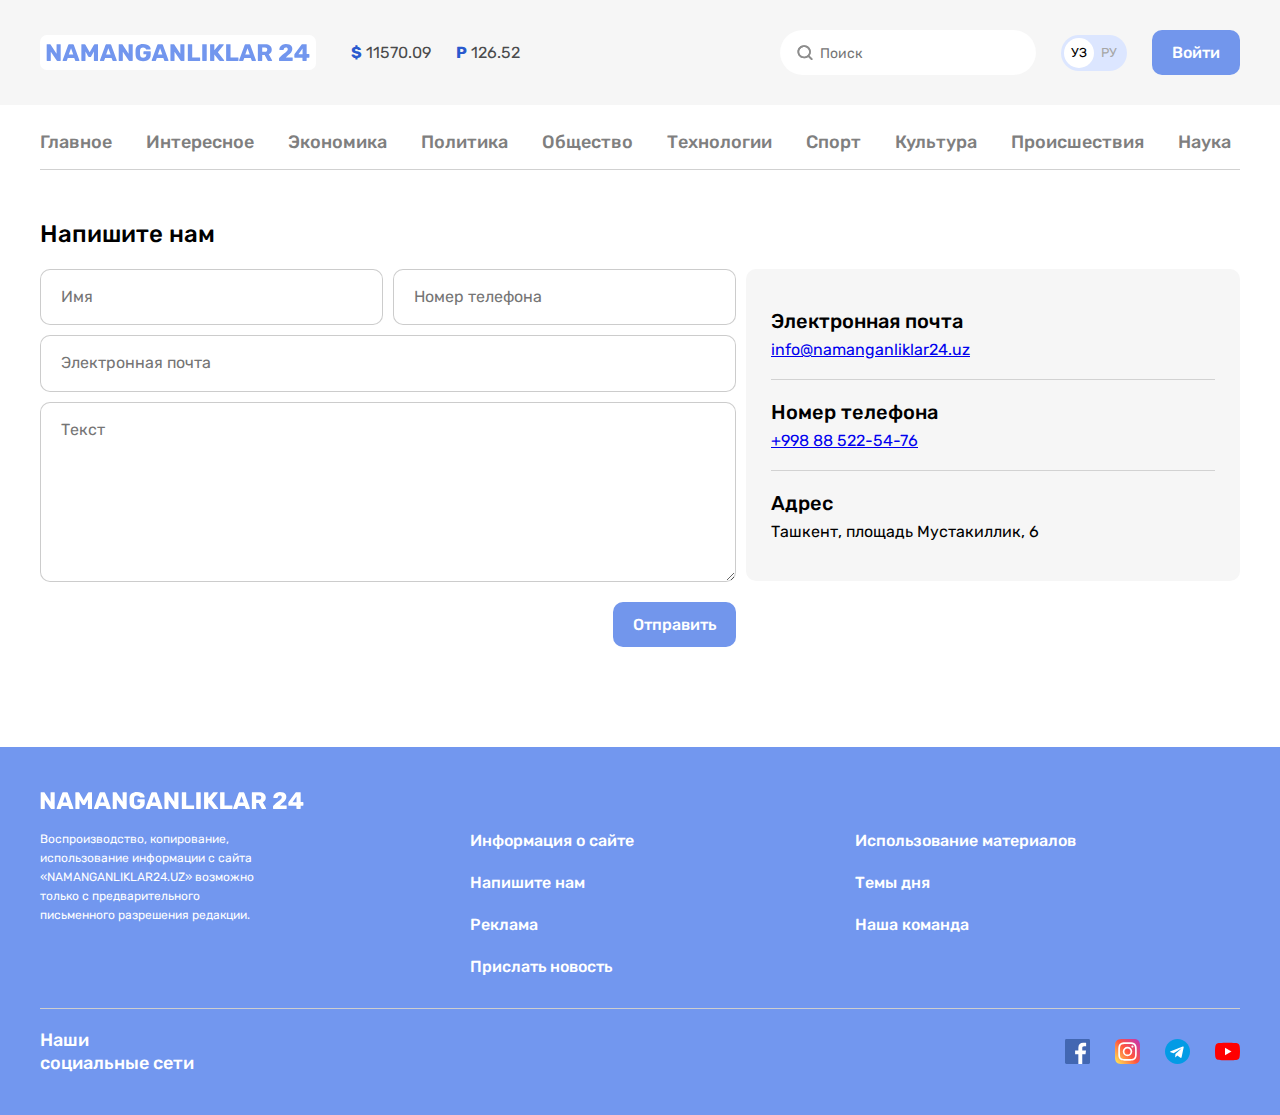
==== contact.html @ c7e23d64 "Add bg-img to search input and notifications-cta" ====
<!DOCTYPE html>
<html lang="en">
<head>
  <meta charset="UTF-8">
  <meta http-equiv="X-UA-Compatible" content="IE=edge">
  <meta name="viewport" content="width=device-width, initial-scale=1.0">
  <title>Контакт N24</title>

  <!-- Google Fonts -->
  <link rel="preconnect" href="https://fonts.googleapis.com">
  <link rel="preconnect" href="https://fonts.gstatic.com" crossorigin>
  <link href="https://fonts.googleapis.com/css2?family=Open+Sans:wght@400;600;700&family=Roboto+Condensed:wght@700&family=Roboto:wght@400;500;700&family=Rubik:wght@400;500;700&display=swap" rel="stylesheet">

  <!-- Styles -->
  <link rel="stylesheet" href="css/normalize.css">
  <link rel="stylesheet" href="css/style.css">
</head>
<body>


  <!-- SITE-HEADER -->
  <header class="site-header">
    <!-- SITE-HEADER-TOP  -->
    <div class="site-header-top">
      <div class="site-header-top-container container">
        <!-- LOGO  -->
        <a class="site-header-logo" href="index.html">
          <img class="site-header-logo-img" src="img/logo-purple.svg" alt="N24 logo" width="264" height="28">
        </a>

        <!-- CURRENCY-RATES -->
        <ul class="currency-rates">
          <li class="currency-rates-item">
            <b class="currency-rates-type">$</b>
            <span class="currency-rates-value">11570.09</span>
          </li>
          <li class="currency-rates-item">
            <b class="currency-rates-type">P</b>
            <span class="currency-rates-value">126.52</span>
          </li>
        </ul>

        <!-- GLOBAL-SEARCH-FORM -->
        <form class="global-search-form" action="https://echo.htmlacademy.ru" method="GET">
          <input class="global-search-form-input" type="search" name="search" placeholder="Поиск" aria-label="Поиск" required>
        </form>

        <!-- LANG-TOGGLE -->
        <div class="lang-toggle">
          <a class="lang-toggle-link lang-toggle-link-active" href="index.html">УЗ</a>
          <a class="lang-toggle-link" href="index.html/ru">РУ</a>
        </div>

        <!-- SITE-HEADER-AUTH  -->
        <a class="button button-primary" href="#">Войти</a>
      </div>
    </div>

    <div class="container">
      <!-- SITENAV  -->
      <nav class="sitenav">
        <ul class="sitenav-list">
          <li class="sitenav-item"><a class="sitenav-link" href="index.html">Главное</a></li>
          <li class="sitenav-item"><a class="sitenav-link" href="news-list.html">Интересное</a></li>
          <li class="sitenav-item"><a class="sitenav-link" href="news-article.html">Экономика</a></li>
          <li class="sitenav-item"><a class="sitenav-link" href="news-article.html">Политика</a></li>
          <li class="sitenav-item"><a class="sitenav-link" href="news-article.html">Общество</a></li>
          <li class="sitenav-item"><a class="sitenav-link" href="news-article.html">Технологии</a></li>
          <li class="sitenav-item"><a class="sitenav-link" href="news-article.html">Спорт</a></li>
          <li class="sitenav-item"><a class="sitenav-link" href="news-article.html">Культура</a></li>
          <li class="sitenav-item"><a class="sitenav-link" href="news-article.html">Происшествия</a></li>
          <li class="sitenav-item"><a class="sitenav-link" href="contact.html">Наука</a></li>
        </ul>
      </nav>
    </div>
  </header>


  <!-- MAIN-CONTENT  -->
  <main class="main-content">
    <div class="container">

      <div class="contact-page">
        <h1 class="contact-page-heading">Напишите нам</h1>

        <div class="contact-page-content">
          <form class="contact-page-form form" action="https://echo.htmlacademy.ru" method="POST">
            <div class="form-fields">
              <div class="form-groups-wrapper">
                <div class="form-group">
                  <input class="form-field" type="text" name="name" placeholder="Имя" aria-label="Имя" required>
                </div>
                <div class="form-group">
                  <input class="form-field" type="tel" name="phone_number" placeholder="Номер телефона" aria-label="Номер телефона" required>
                </div>
              </div>
              <div class="form-group">
                <input class="form-field" type="email" name="email" placeholder="Электронная почта" aria-label="Электронная почта" required>
              </div>
              <div class="form-group">
                <textarea class="form-field form-field-textarea" name="message" placeholder="Текст" aria-label="Текст" required></textarea>
              </div>
            </div>
            <button class="contact-page-form-submit button button-primary" type="submit">Отправить</button>
          </form>

          <div class="contact-page-info">
            <dl class="contact-page-definitions-card definitions-card">
              <div class="definitions-card-item">
                <dt class="definitions-card-title">Электронная почта</dt>
                <dd class="definitions-card-value"><a href="mailto:info@namanganliklar24.uz?subject=N24.uz%20saytidan%20xabar">info@namanganliklar24.uz</a></dd>
              </div>
              <div class="definitions-card-item">
                <dt class="definitions-card-title">Номер телефона</dt>
                <dd class="definitions-card-value"><a href="tel:+998885225476">+998 88 522-54-76</a></dd>
              </div>
              <div class="definitions-card-item">
                <dt class="definitions-card-title">Адрес</dt>
                <dd class="definitions-card-value">Ташкент, площадь Мустакиллик, 6</dd>
              </div>
            </dl>
          </div>
        </div>
      </div>


    </div>
  </main>

<!-- SITE-FOOTER -->
<footer class="site-footer">
  <div class="container">
    <div class="site-footer-logo-wrapper">
      <a class="site-footer-logo" href="index.html">
        <img class="site-footer-logo-img" src="img/logo-white.svg" alt="N24 logo" width="264" height="28">
      </a>
    </div>

    <div class="site-footer-about-links">
      <div class="site-footer-about">Воспроизводство, копирование, использование информации с сайта «NAMANGANLIKLAR24.UZ» возможно только с предварительного письменного разрешения редакции.</div>

      <div class="site-footer-links-wrapper">
        <ul class="site-footer-links">
          <li class="site-footer-links-item">
            <a class="site-footer-link" href="#">Информация о сайте</a>
          </li>
          <li class="site-footer-links-item">
            <a class="site-footer-link" href="#">Напишите нам</a>
          </li>
          <li class="site-footer-links-item">
            <a class="site-footer-link" href="#">Реклама</a>
          </li>
          <li class="site-footer-links-item">
            <a class="site-footer-link" href="#">Прислать новость</a>
          </li>
        </ul>

        <ul class="site-footer-links">
          <li class="site-footer-links-item">
            <a class="site-footer-link" href="#">Использование материалов</a>
          </li>
          <li class="site-footer-links-item">
            <a class="site-footer-link" href="#">Темы дня</a>
          </li>
          <li class="site-footer-links-item">
            <a class="site-footer-link" href="#">Наша команда</a>
          </li>
        </ul>
      </div>
    </div>

    <hr class="site-footer-divider">

    <div class="site-footer-socials">
      <h2 class="site-footer-socials-heading">Наши социальные сети</h2>
      <ul class="site-footer-socials-list">
        <li class="site-footer-socials-item">
          <a class="site-footer-socials-link" href="#" target="_blank">
            <img class="site-footer-socials-icon" src="img/icon-facebook.svg" alt="Facebook" width="25" height="25">
          </a>
        </li>
        <li class="site-footer-socials-item">
          <a class="site-footer-socials-link" href="#" target="_blank">
            <img class="site-footer-socials-icon" src="img/icon-instagram.svg" alt="Instagram" width="25" height="25">
          </a>
        </li>
        <li class="site-footer-socials-item">
          <a class="site-footer-socials-link" href="#" target="_blank">
            <img class="site-footer-socials-icon" src="img/icon-telegram.svg" alt="Telegram" width="25" height="25">
          </a>
        </li>
        <li class="site-footer-socials-item">
          <a class="site-footer-socials-link" href="#" target="_blank">
            <img class="site-footer-socials-icon" src="img/icon-youtube.svg" alt="YouTube" width="25" height="25">
          </a>
        </li>
      </ul>
    </div>
  </div>
</footer>
</body>
</html>
---- css/style.css ----
/* GLOBAL */
* {
  box-sizing: border-box;
}

html {
  height: 100%;
  scroll-behavior: smooth;
}

body {
  display: flex;
  flex-direction: column;
  height: 100%;
  padding: 0;
  margin: 0;
  font-family: "Rubik", "Arial", sans-serif;
  font-size: 16px;
  line-height: 22px;
  background-color: #fff;
  color: #4a4b4c;
}

img {
  max-width: 100%;
  height: auto;
}


/* OUTLINE STYLES */
*:focus {
  outline: 2px dashed #7296ec;
  outline-offset: 3px;
}


/* BUTTON  */
.button {
  display: inline-block;
  padding: 13px 20px;
  border: 0;
  border-radius: 10px;
  font-size: 16px;
  line-height: normal;
  font-weight: 500;
  text-decoration: none;
  text-align: center;
  cursor: pointer;
}

.button:hover {
  opacity: 0.8;
}

.button:active {
  opacity: 0.6;
}

.button-block {
  display: block;
  width: 100%;
}

.button-primary {
  background-color: #7296ec;
  color: #fff;
}

.button-orange {
  background-color: #f78b3b;
  color: #fff;
}


/* CONTAINER */
.container {
  width: 100%;
  max-width: 1240px;
  padding-left: 20px;
  padding-right: 20px;
  margin-left: auto;
  margin-right: auto;
}


/* SITE-HEADER */
/* SITE-HEADER-TOP */
.site-header-top {
  padding-top: 30px;
  padding-bottom: 30px;
  margin-bottom: 10px;
  background-color: #f6f6f6;
}

.site-header-top-container {
  display: flex;
  align-items: center;
}

.site-header-logo {
  display: flex;
  padding: 8px 6px;
  margin-right: 35px;
  border-radius: 7px;
  background-color: #fff;
}

.site-header-logo:hover {
  opacity: 0.8;
}

.site-header-logo:active {
  opacity: 0.6;
}


/* CURRENCY-RATES */
.currency-rates {
  display: flex;
  align-items: center;
  padding: 0;
  margin: 0;
  margin-right: auto;
  list-style: none;
}

.currency-rates-item:not(:last-child) {
  margin-right: 25px;
}

.currency-rates-type {
  color: #2959ce;
}


/* GLOBAL-SEARCH-FORM  */
.global-search-form {
  margin-right: 25px;
}

.global-search-form-input {
  padding-top: 15px;
  padding-right: 20px;
  padding-bottom: 13px;
  padding-left: 40px;
  border: 0;
  border-radius: 60px;
  font-size: 14px;
  line-height: normal;
  background-image: url(../img/icon-search.svg);
  background-repeat: no-repeat;
  background-size: 20px;
  background-position: 15px center;
}


/* LANG-TOGGLE  */
.lang-toggle {
  display: flex;
  padding: 3px;
  margin-right: 25px;
  border-radius: 39px;
  background-color: #dce6ff;
}

.lang-toggle-link {
  width: 30px;
  height: 30px;
  border-radius: 50%;
  font-size: 13px;
  line-height: 30px;
  color: #a6a6a6;
  text-align: center;
  text-decoration: none;
}

.lang-toggle-link-active {
  background-color: #fff;
  color: #000;
}


/* SITENAV */
.sitenav {
  padding-top: 12px;
  padding-bottom: 12px;
  border-bottom: 1px solid #d1d1d1;
  font-size: 18px;
  font-weight: 500;
  line-height: normal;
}

.sitenav:not(:last-child) {
  margin-bottom: 40px;
}

.sitenav-list {
  display: flex;
  flex-wrap: wrap;
  align-items: center;
  padding: 0;
  margin: 0;
  list-style: none;
}

.sitenav-item {
  margin-top: 4px;
  margin-bottom: 4px;
}

.sitenav-item:not(:last-child) {
  margin-right: 34px;
}

.sitenav-link {
  display: block;
  color: #7f7f7f;
  text-decoration: none;
}

.sitenav-link:hover {
  color: #7296ec;
}

.sitenav-link:active {
  opacity: 0.6;
}


/* SITE-HEADER-BANNER  */
.site-header-banner-link {
  display: flex;
}


/* MAIN-CONTENT  */
.main-content {
  flex-grow: 1;
  padding-top: 50px;
  padding-bottom: 100px;
}


/* NEWS-GRID */
.news-grid {
  display: flex;
  flex-wrap: wrap;
  margin-left: -10px;
  margin-bottom: -10px;
}

.news-grid-item {
  width: 393px;
  margin-left: 10px;
  margin-bottom: 10px;
}

.article-card {
  display: flex;
  flex-direction: column;
  padding: 20px 17px 15px;
  border-radius: 15px;
  background-color: #f6f6f6;
}

.article-card-title {
  margin-top: 0;
  margin-bottom: 10px;
  font-size: 20px;
  font-weight: 500;
  line-height: 26px;
}

.article-card-heading {
  padding: 0 15px 0 0;
}

.article-card-link {
  display: inline-block;
  color: #000;
  text-decoration: none;
}

.article-card-link:hover {
  color: #7296ec;
}

.article-card-link:active {
  opacity: 0.6;
}

.article-card-text {
  margin-top: 0;
  margin-bottom: 15px;
}

.article-card-img {
  display: block;
  width: 360px;
  height: 165px;
  margin-top: auto;
  margin-bottom: 16px;
  border-radius: 10px;
  object-fit: cover;
}

.article-card-footer {
  display: flex;
  align-items: center;
}

.article-card-source-icon {
  width: 20px;
  height: 20px;
  margin-right: 10px;
  border-radius: 5px;
}

.article-card-source-time {
  font-size: 12px;
  line-height: normal;
  color: #5e5f61;
}


/* NATIFICATION-CTA */
.notification-cta {
  display: flex;
  justify-content: space-between;
  align-items: center;
  padding: 25px 70px 25px 25px;
  margin: 60px 75px;
  border-radius: 10px;
  background-color: #ffd7ba;
  background-image: url(../img/global-notifications-bg.jpg);
  background-repeat: no-repeat;
  background-size: cover;
  background-position: center center;
}

.notification-cta-text {
  font-size: 20px;
  font-weight: 500;
  line-height: 26px;
  color: #000;
}


/* GLOBAL-NEWS  */
.global-news-heading {
  margin-top: 0;
  margin-bottom: 20px;
  font-size: 24px;
  font-weight: 500;
  line-height: normal;
  color: #000;
}

.news-list {
  display: flex;
  flex-direction: column;
  margin-bottom: 15px;
}

.news-list-item:not(:last-child) {
  margin-bottom: 10px;
}


/* ARTICLE-CARD-HORIZONTAL */
.article-card-horizontal {
  display: flex;
  align-items: flex-start;
  padding: 19px;
  border-radius: 15px;
  background-color: #f6f6f6;
}

.article-card-horizontal-1 {
  background-color: #fff;
}

.article-card-horizontal-footer1 {
  display: flex;
}

.article-card-horizontal-img {
  width: 210px;
  height: 165px;
  margin-right: 15px;
  border-radius: 10px;
  object-fit: cover;
}

.article-card-horizontal-img-1 {
  width: 797px;
  height: 300px;
  margin-top: 20px;
  margin-bottom: 25px;
  border-radius: 10px;
  object-fit: cover;
}

.article-card-horizontal-content {
  flex-grow: 1;
}

.article-card-horizontal-title {
  margin-top: 0;
  margin-bottom: 10px;
  font-size: 20px;
  line-height: 26px;
  font-weight: 500;
}

.article-card-horizontal-link {
  display: inline-block;
  color: #000;
  text-decoration: none;
}

.article-card-horizontal-link-1 {
  margin-top: 36px;
  width: 597px;
}

.article-card-horizontal-link:hover {
  color: #7296ec;
}

.article-card-horizontal-link:active {
  opacity: 0.6;
}

.article-card-horizontal-text {
  margin-top: 0;
  margin-bottom: 15px;
  font-size: 16px;
  line-height: 22px;
}

.article-card-horizontal-text-1 {
  width: 797px;
  padding: 0;
  margin: 0;
  font-size: 20px;
  font-weight: 400;
}

.article-card-horizontal-text-1:not(:last-child) {
  padding-bottom: 24px;
}

.article-card-horizontal-footer {
  display: flex;
  align-items: center;
}

.article-card-horizontal-source-icon {
  width: 20px;
  height: 20px;
  margin-right: 10px;
  object-fit: cover;
  border-radius: 5px;
}

.article-card-horizontal-source-time {
  font-size: 12px;
  line-height: normal;
  color: #5e5f61;
}

.news-list-more-button {
  padding: 17px;
}


/* LAYOUT */
.layout-2-1 {
  display: flex;
  align-items: flex-start;
}

.layout-2-1-main {
  width: 797px;
  margin-right: 10px;
}

.layout-2-1-sidebar {
  width: 393px;
  margin-top: 48px;
}

.layout-2-1-1 {
  margin-top: 0;
}

.layout-2-1-sidebar-item:not(:last-child) {
  margin-bottom: 10px;
}


/* SIDEBAR-NEWS-CARD */
.sidebar-news-card {
  padding: 20px;
  border-radius: 15px;
  background-color: #f6f6f6;
  color: #000;
}

.sidebar-news-heading {
  margin-top: 0;
  margin-bottom: 25px;
  font-size: 18px;
  font-weight: 500;
  line-height: 24px;
}

.sidebar-news-card-list {
  padding: 0;
  margin: 0;
  list-style: none;
}

.sidebar-news-card-item {
  padding-top: 20px;
  padding-bottom: 20px;
}

.sidebar-news-card-item:first-child {
  padding-top: 0;
}

.sidebar-news-card-item:last-child {
  padding-bottom: 0;
}

.sidebar-news-card-item:not(:last-child) {
  border-bottom: 1px solid #d2d2d2;
}

.sidebar-news-card-title {
  margin-top: 0;
  margin-bottom: 8px;
  font-size: 18px;
  font-weight: 500;
  line-height: 24px;
}

.sidebar-news-card-link {
  display: inline-block;
  color: #000;
  text-decoration: none;
}

.sidebar-news-card-link:hover {
  color: #7296ec;
}

.sidebar-news-card-link:active {
  opacity: 0.6;
}

.sidebar-news-card-source-time {
  font-size: 13px;
  line-height: normal;
  color: #5e5f61;
}


/* SIDEBAR-AD */
.sidebar-ad-link {
  display: flex;
}

.sidebar-ad-img {
  width: 393px;
  height: 338px;
  object-fit: cover;
  border-radius: 15px;
}

.sidebar-ad-img-tall {
  height: 568px;
  border-radius: 15px;
}


/* SITE-FOOTER */
.site-footer {
  padding-top: 40px;
  padding-bottom: 40px;
  background-color: #7297ef;
  color: #fff;
}

.site-footer *:focus {
  outline: 2px dashed #00ff00;
}

.site-footer-logo-wrapper {
  display: flex;
  margin-bottom: 15px;
}

.site-footer-logo {
  display: flex;
}

.site-footer-logo:hover {
  opacity: 0.8;
}
.site-footer-logo:active {
  opacity: 0.6;
}

.site-footer-logo-img {
  width: 264px;
  height: 28px;
  object-fit: contain;
}

.site-footer-about-links {
  display: flex;
}

.site-footer-about {
  width: 230px;
  margin-right: 200px;
  font-size: 12px;
  line-height: 19px;
}

.site-footer-links-wrapper {
  flex-grow: 1;
  display: flex;
}

.site-footer-links {
  width: 50%;
  padding-left: 0;
  padding-right: 24px;
  margin: 0;
  list-style: none;
  font-weight: 500;
}

.site-footer-links-item:not(:last-child) {
  margin-bottom: 20px;
}

.site-footer-link {
  display: inline-block;
  color: #fff;
  text-decoration: none;
}

.site-footer-link:hover {
  text-decoration: underline;
}

.site-footer-divider {
  height: 1px;
  border: 0;
  margin-top: 30px;
  margin-bottom: 20px;
  background-color: #cecece;
}

.site-footer-divider-1 {
  height: 1px;
  border: 0;
  margin-top: 50px;
  margin-bottom: 45px;
  background-color: #d2d2d2;
}

.site-footer-socials {
  display: flex;
  justify-content: space-between;
  align-items: center;
}

.site-footer-socials-heading {
  width: 160px;
  margin: 0;
  font-size: 18px;
  line-height: 23px;
  font-weight: 500;
}

.site-footer-socials-list {
  display: flex;
  align-items: center;
  padding: 0;
  margin: 0;
  list-style: none;
}

.site-footer-socials-item:not(:last-child) {
  margin-right: 25px;
}

.site-footer-socials-link {
  display: flex;
}

.site-footer-socials-icon {
  flex-shrink: 0;
  width: 25px;
  height: 25px;
  object-fit: contain;
}


/* FORM  */
.form-groups-wrapper {
  display: flex;
  justify-content: space-between;
}

.form-groups-wrapper:not(:last-child) {
  margin-bottom: 10px;
}

.form-group:not(:last-child) {
  margin-bottom: 10px;
}

.form-groups-wrapper .form-group {
  width: calc(50% - 5px);
  margin-bottom: 0;
}

.form-field {
  display: block;
  width: 100%;
  padding: 18px 20px;
  border: 1px solid rgba(0, 0, 0, 0.2);
  border-radius: 10px;
}

.form-field-textarea {
  min-height: 180px;
  resize: vertical;
}


/* DEFINITIONS-CARD */
.definitions-card {
  padding: 20px 25px;
  margin: 0;
  border-radius: 10px;
  background-color: #f6f6f6;
  color: #000;
}

.definitions-card-item {
  padding-top: 20px;
  padding-bottom: 20px;
}

.definitions-card-item:not(:last-child) {
  border-bottom: 1px solid #d2d2d2;
}

.definitions-card-title {
  margin-bottom: 7px;
  font-size: 20px;
  line-height: 24px;
  font-weight: 500;
}

.definitions-card-value {
  margin: 0;
  font-size: 16px;
  line-height: 19px;
}

/* CONTACT-PAGE */
.contact-page-heading {
  margin-top: 0;
  margin-bottom: 20px;
  font-size: 24px;
  line-height: 29px;
  font-weight: 500;
  color: #000;
}

.contact-page-content {
  display: flex;
}

.contact-page-form {
  display: flex;
  flex-direction: column;
  width: 696px;
}

.contact-page-form-submit {
  align-self: flex-end;
  margin-top: 20px;
}

.contact-page-info {
  width: 494px;
  margin-left: 10px;
}


/* RETINA BGS */
@media
only screen and (-webkit-min-device-pixel-ratio: 2),
only screen and (   min--moz-device-pixel-ratio: 2),
only screen and (     -o-min-device-pixel-ratio: 2/1),
only screen and (        min-device-pixel-ratio: 2),
only screen and (                min-resolution: 192dpi),
only screen and (                min-resolution: 2dppx) {
  .notification-cta {
    background-image: url(../img/global-notifications-bg@2x.jpg);
  }
}
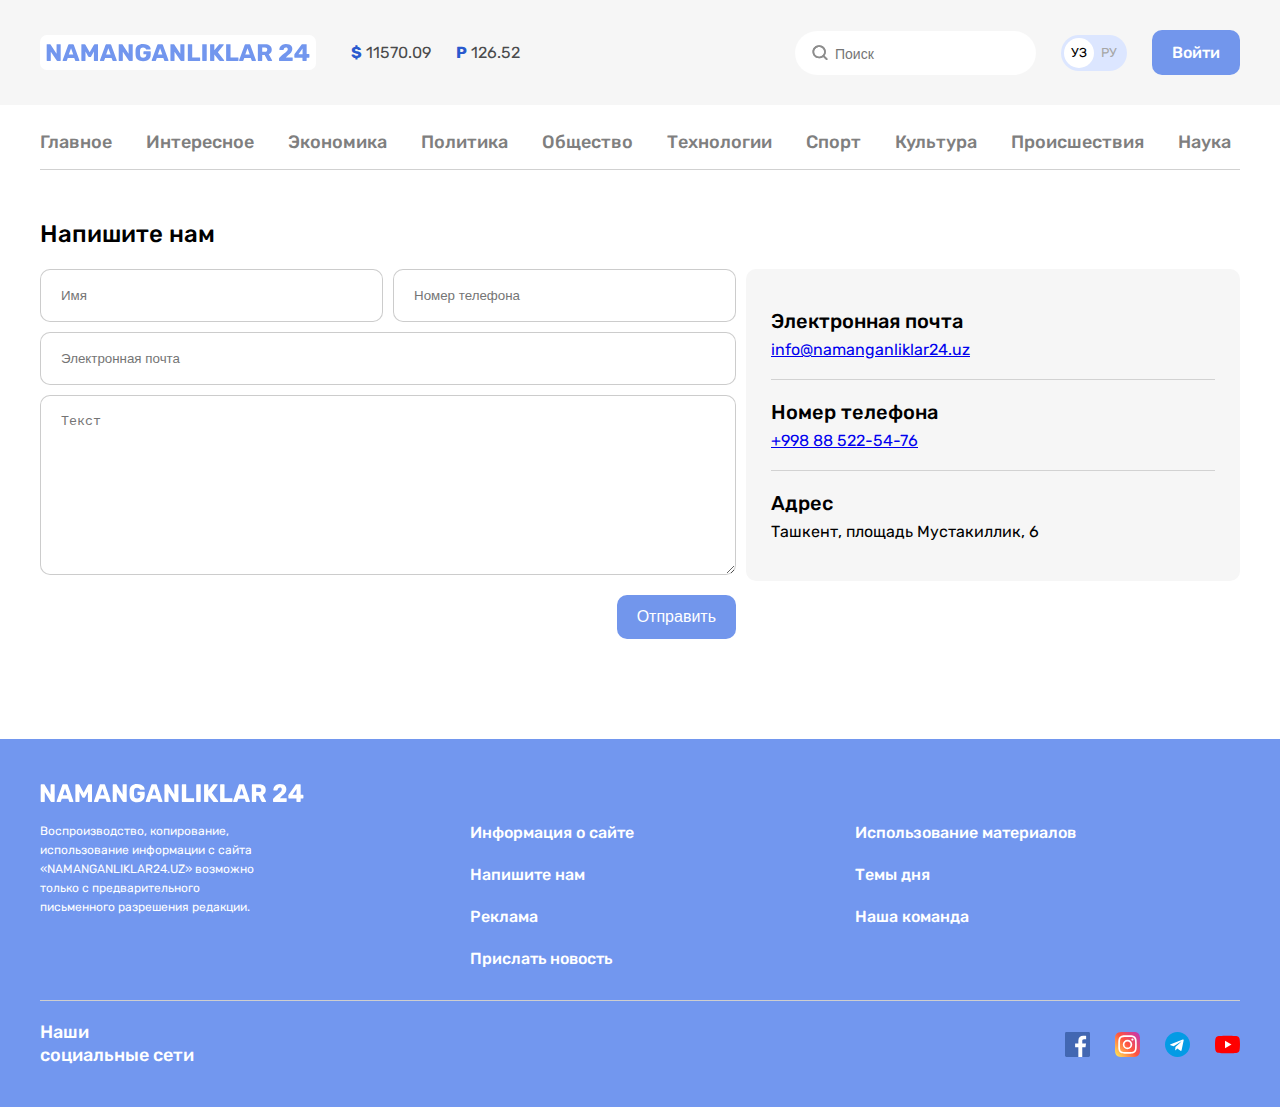
==== commit 41e0b813: "Prefix and minifier CSS" ====
--- a/contact.html
+++ b/contact.html
@@ -12,8 +12,9 @@
   <link href="https://fonts.googleapis.com/css2?family=Open+Sans:wght@400;600;700&family=Roboto+Condensed:wght@700&family=Roboto:wght@400;500;700&family=Rubik:wght@400;500;700&display=swap" rel="stylesheet">
 
   <!-- Styles -->
-  <link rel="stylesheet" href="css/normalize.css">
-  <link rel="stylesheet" href="css/style.css">
+  <!-- <link rel="stylesheet" href="css/normalize.css"> -->
+  <!-- <link rel="stylesheet" href="css/style.css"> -->
+  <link rel="stylesheet" href="css/style.min.css">
 </head>
 <body>
 
@@ -62,13 +63,13 @@
         <ul class="sitenav-list">
           <li class="sitenav-item"><a class="sitenav-link" href="index.html">Главное</a></li>
           <li class="sitenav-item"><a class="sitenav-link" href="news-list.html">Интересное</a></li>
-          <li class="sitenav-item"><a class="sitenav-link" href="news-article.html">Экономика</a></li>
-          <li class="sitenav-item"><a class="sitenav-link" href="news-article.html">Политика</a></li>
-          <li class="sitenav-item"><a class="sitenav-link" href="news-article.html">Общество</a></li>
-          <li class="sitenav-item"><a class="sitenav-link" href="news-article.html">Технологии</a></li>
-          <li class="sitenav-item"><a class="sitenav-link" href="news-article.html">Спорт</a></li>
-          <li class="sitenav-item"><a class="sitenav-link" href="news-article.html">Культура</a></li>
-          <li class="sitenav-item"><a class="sitenav-link" href="news-article.html">Происшествия</a></li>
+          <li class="sitenav-item"><a class="sitenav-link" href="news-list.html">Экономика</a></li>
+          <li class="sitenav-item"><a class="sitenav-link" href="news-list.html">Политика</a></li>
+          <li class="sitenav-item"><a class="sitenav-link" href="news-list.html">Общество</a></li>
+          <li class="sitenav-item"><a class="sitenav-link" href="news-list.html">Технологии</a></li>
+          <li class="sitenav-item"><a class="sitenav-link" href="news-list.html">Спорт</a></li>
+          <li class="sitenav-item"><a class="sitenav-link" href="news-list.html">Культура</a></li>
+          <li class="sitenav-item"><a class="sitenav-link" href="news-list.html">Происшествия</a></li>
           <li class="sitenav-item"><a class="sitenav-link" href="contact.html">Наука</a></li>
         </ul>
       </nav>
--- a/css/style.css
+++ b/css/style.css
@@ -271,10 +271,6 @@
   line-height: 26px;
 }
 
-.article-card-heading {
-  padding: 0 15px 0 0;
-}
-
 .article-card-link {
   display: inline-block;
   color: #000;
@@ -347,6 +343,10 @@
 
 
 /* GLOBAL-NEWS  */
+.global-news {
+  width: 797px;
+}
+
 .global-news-heading {
   margin-top: 0;
   margin-bottom: 20px;
@@ -371,17 +371,9 @@
 .article-card-horizontal {
   display: flex;
   align-items: flex-start;
-  padding: 19px;
+  padding: 20px;
   border-radius: 15px;
   background-color: #f6f6f6;
-}
-
-.article-card-horizontal-1 {
-  background-color: #fff;
-}
-
-.article-card-horizontal-footer1 {
-  display: flex;
 }
 
 .article-card-horizontal-img {
@@ -392,15 +384,6 @@
   object-fit: cover;
 }
 
-.article-card-horizontal-img-1 {
-  width: 797px;
-  height: 300px;
-  margin-top: 20px;
-  margin-bottom: 25px;
-  border-radius: 10px;
-  object-fit: cover;
-}
-
 .article-card-horizontal-content {
   flex-grow: 1;
 }
@@ -409,8 +392,8 @@
   margin-top: 0;
   margin-bottom: 10px;
   font-size: 20px;
+  font-weight: 500;
   line-height: 26px;
-  font-weight: 500;
 }
 
 .article-card-horizontal-link {
@@ -419,11 +402,6 @@
   text-decoration: none;
 }
 
-.article-card-horizontal-link-1 {
-  margin-top: 36px;
-  width: 597px;
-}
-
 .article-card-horizontal-link:hover {
   color: #7296ec;
 }
@@ -433,22 +411,11 @@
 }
 
 .article-card-horizontal-text {
+  width: 535px;
   margin-top: 0;
   margin-bottom: 15px;
   font-size: 16px;
   line-height: 22px;
-}
-
-.article-card-horizontal-text-1 {
-  width: 797px;
-  padding: 0;
-  margin: 0;
-  font-size: 20px;
-  font-weight: 400;
-}
-
-.article-card-horizontal-text-1:not(:last-child) {
-  padding-bottom: 24px;
 }
 
 .article-card-horizontal-footer {
@@ -581,7 +548,7 @@
 }
 
 .sidebar-ad-img-tall {
-  height: 568px;
+  height: 560px;
   border-radius: 15px;
 }
 
@@ -665,14 +632,6 @@
   margin-top: 30px;
   margin-bottom: 20px;
   background-color: #cecece;
-}
-
-.site-footer-divider-1 {
-  height: 1px;
-  border: 0;
-  margin-top: 50px;
-  margin-bottom: 45px;
-  background-color: #d2d2d2;
 }
 
 .site-footer-socials {
--- a/css/style.min.css
+++ b/css/style.min.css
@@ -0,0 +1 @@
+body,html{height:100%}.button,body{font-size:16px}.button,.lang-toggle-link{text-align:center;text-decoration:none}.button,.lang-toggle-link,.site-footer-link,.sitenav-link{text-decoration:none}*{box-sizing:border-box}html{scroll-behavior:smooth}body{display:flex;flex-direction:column;padding:0;margin:0;font-family:Rubik,Arial,sans-serif;line-height:22px;background-color:#fff;color:#4a4b4c}img{max-width:100%;height:auto}:focus{outline:#7296ec dashed 2px;outline-offset:3px}.button{display:inline-block;padding:13px 20px;border:0;border-radius:10px;line-height:normal;font-weight:500;cursor:pointer}.button:hover,.site-footer-logo:hover,.site-header-logo:hover{opacity:.8}.article-card-horizontal-link:active,.article-card-link:active,.button:active,.sidebar-news-card-link:active,.site-footer-logo:active,.site-header-logo:active,.sitenav-link:active{opacity:.6}.button-block{display:block;width:100%}.button-primary{background-color:#7296ec;color:#fff}.button-orange{background-color:#f78b3b;color:#fff}.container{width:100%;max-width:1240px;padding-left:20px;padding-right:20px;margin-left:auto;margin-right:auto}.site-header-top{padding-top:30px;padding-bottom:30px;margin-bottom:10px;background-color:#f6f6f6}.article-card-footer,.article-card-horizontal-footer,.site-header-top-container{display:flex;align-items:center}.site-header-logo{display:flex;padding:8px 6px;margin-right:35px;border-radius:7px;background-color:#fff}.currency-rates{display:flex;align-items:center;padding:0;margin:0 auto 0 0;list-style:none}.currency-rates-item:not(:last-child),.global-search-form,.lang-toggle,.site-footer-socials-item:not(:last-child){margin-right:25px}.currency-rates-type{color:#2959ce}.global-search-form-input{padding:15px 20px 13px 40px;border:0;border-radius:60px;font-size:14px;line-height:normal;background-image:url(../img/icon-search.svg);background-repeat:no-repeat;background-size:20px;background-position:15px center}.lang-toggle{display:flex;padding:3px;border-radius:39px;background-color:#dce6ff}.lang-toggle-link{width:30px;height:30px;border-radius:50%;font-size:13px;line-height:30px;color:#a6a6a6}.lang-toggle-link-active{background-color:#fff;color:#000}.sitenav{padding-top:12px;padding-bottom:12px;border-bottom:1px solid #d1d1d1;font-size:18px;font-weight:500;line-height:normal}.sitenav:not(:last-child){margin-bottom:40px}.sitenav-list{display:flex;flex-wrap:wrap;align-items:center;padding:0;margin:0;list-style:none}.sitenav-item{margin-top:4px;margin-bottom:4px}.sitenav-item:not(:last-child){margin-right:34px}.sitenav-link{display:block;color:#7f7f7f}.contact-page-content,.news-grid,.sidebar-ad-link,.site-footer-about-links,.site-footer-logo,.site-footer-socials-link,.site-header-banner-link{display:flex}.article-card-horizontal-link:hover,.article-card-link:hover,.sidebar-news-card-link:hover,.sitenav-link:hover{color:#7296ec}.main-content{flex-grow:1;padding-top:50px;padding-bottom:100px}.news-grid{flex-wrap:wrap;margin-left:-10px;margin-bottom:-10px}.form-group:not(:last-child),.form-groups-wrapper:not(:last-child),.layout-2-1-sidebar-item:not(:last-child),.news-grid-item,.news-list-item:not(:last-child){margin-bottom:10px}.news-grid-item{width:393px;margin-left:10px}.article-card{display:flex;flex-direction:column;padding:20px 17px 15px;border-radius:15px;background-color:#f6f6f6}.article-card-horizontal-title,.article-card-title{margin-top:0;margin-bottom:10px;font-size:20px;font-weight:500;line-height:26px}.article-card-horizontal-link,.article-card-link,.sidebar-news-card-link{display:inline-block;color:#000;text-decoration:none}.article-card-text{margin-top:0;margin-bottom:15px}.article-card-img{display:block;width:360px;height:165px;margin-top:auto;margin-bottom:16px;border-radius:10px;object-fit:cover}.article-card-source-icon{width:20px;height:20px;margin-right:10px;border-radius:5px}.article-card-horizontal-source-time,.article-card-source-time{font-size:12px;line-height:normal;color:#5e5f61}.notification-cta{display:flex;justify-content:space-between;align-items:center;padding:25px 70px 25px 25px;margin:60px 75px;border-radius:10px;background-color:#ffd7ba;background-image:url(../img/global-notifications-bg.jpg);background-repeat:no-repeat;background-size:cover;background-position:center center}.notification-cta-text{font-size:20px;font-weight:500;line-height:26px;color:#000}.global-news{width:797px}.global-news-heading{margin-top:0;margin-bottom:20px;font-size:24px;font-weight:500;line-height:normal;color:#000}.news-list{display:flex;flex-direction:column;margin-bottom:15px}.article-card-horizontal{display:flex;align-items:flex-start;padding:20px;border-radius:15px;background-color:#f6f6f6}.article-card-horizontal-img{width:210px;height:165px;margin-right:15px;border-radius:10px;object-fit:cover}.article-card-horizontal-content{flex-grow:1}.article-card-horizontal-text{width:535px;margin-top:0;margin-bottom:15px;font-size:16px;line-height:22px}.sidebar-news-card-title,.sidebar-news-heading{font-size:18px;line-height:24px;font-weight:500}.article-card-horizontal-source-icon{width:20px;height:20px;margin-right:10px;object-fit:cover;border-radius:5px}.news-list-more-button{padding:17px}.layout-2-1{display:flex;align-items:flex-start}.layout-2-1-main{width:797px;margin-right:10px}.layout-2-1-sidebar{width:393px;margin-top:48px}.layout-2-1-1{margin-top:0}.sidebar-news-card{padding:20px;border-radius:15px;background-color:#f6f6f6;color:#000}.sidebar-news-heading{margin-top:0;margin-bottom:25px}.sidebar-news-card-list{padding:0;margin:0;list-style:none}.definitions-card-item,.sidebar-news-card-item{padding-top:20px;padding-bottom:20px}.sidebar-news-card-item:first-child{padding-top:0}.sidebar-news-card-item:last-child{padding-bottom:0}.definitions-card-item:not(:last-child),.sidebar-news-card-item:not(:last-child){border-bottom:1px solid #d2d2d2}.sidebar-news-card-title{margin-top:0;margin-bottom:8px}.sidebar-news-card-source-time{font-size:13px;line-height:normal;color:#5e5f61}.sidebar-ad-img{width:393px;height:338px;object-fit:cover;border-radius:15px}.sidebar-ad-img-tall{height:560px;border-radius:15px}.site-footer{padding-top:40px;padding-bottom:40px;background-color:#7297ef;color:#fff}.site-footer :focus{outline:#00ff00 dashed 2px}.site-footer-logo-wrapper{display:flex;margin-bottom:15px}.site-footer-logo-img{width:264px;height:28px;object-fit:contain}.site-footer-about{width:230px;margin-right:200px;font-size:12px;line-height:19px}.site-footer-links-wrapper{flex-grow:1;display:flex}.site-footer-links{width:50%;padding-left:0;padding-right:24px;margin:0;list-style:none;font-weight:500}.site-footer-links-item:not(:last-child){margin-bottom:20px}.site-footer-link{display:inline-block;color:#fff}.site-footer-link:hover{text-decoration:underline}.site-footer-divider{height:1px;border:0;margin-top:30px;margin-bottom:20px;background-color:#cecece}.site-footer-socials{display:flex;justify-content:space-between;align-items:center}.site-footer-socials-heading{width:160px;margin:0;font-size:18px;line-height:23px;font-weight:500}.site-footer-socials-list{display:flex;align-items:center;padding:0;margin:0;list-style:none}.site-footer-socials-icon{flex-shrink:0;width:25px;height:25px;object-fit:contain}.form-groups-wrapper{display:flex;justify-content:space-between}.form-groups-wrapper .form-group{width:calc(50% - 5px);margin-bottom:0}.form-field{display:block;width:100%;padding:18px 20px;border:1px solid rgba(0,0,0,.2);border-radius:10px}.form-field-textarea{min-height:180px;resize:vertical}.definitions-card{padding:20px 25px;margin:0;border-radius:10px;background-color:#f6f6f6;color:#000}.definitions-card-title{margin-bottom:7px;font-size:20px;line-height:24px;font-weight:500}.definitions-card-value{margin:0;font-size:16px;line-height:19px}.contact-page-heading{margin-top:0;margin-bottom:20px;font-size:24px;line-height:29px;font-weight:500;color:#000}.contact-page-form{display:flex;flex-direction:column;width:696px}.contact-page-form-submit{align-self:flex-end;margin-top:20px}.contact-page-info{width:494px;margin-left:10px}@media only screen and (-webkit-min-device-pixel-ratio:2),only screen and (min--moz-device-pixel-ratio:2),only screen and (-o-min-device-pixel-ratio:2/1),only screen and (min-device-pixel-ratio:2),only screen and (min-resolution:192dpi),only screen and (min-resolution:2dppx){.notification-cta{background-image:url(../img/global-notifications-bg@2x.jpg)}}